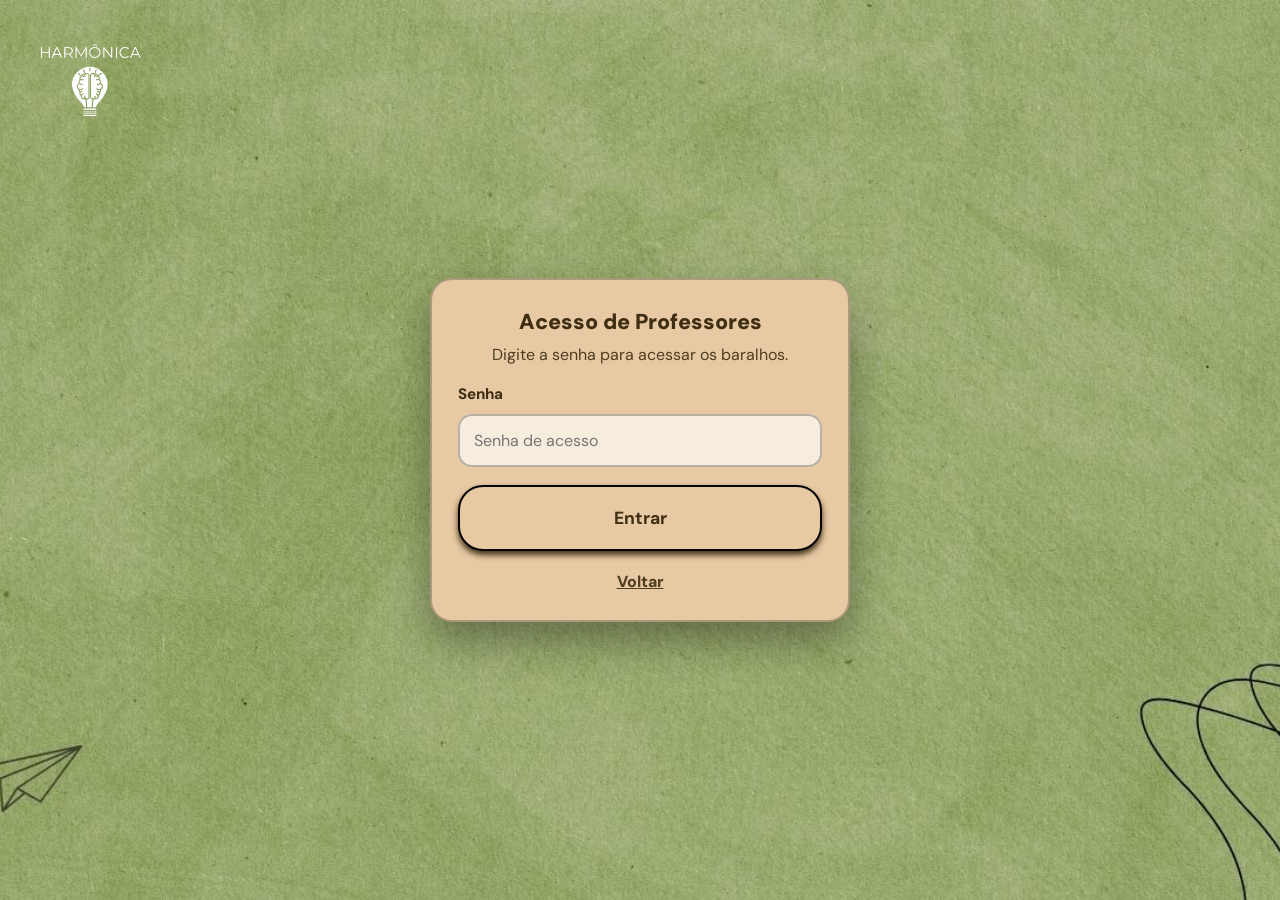
==== index.html @ 946de7f9 "primeiro commit adicionando projeto site harmonicamente ao github" ====
<!DOCTYPE html>
<html lang="pt-br">
<head>
    <meta charset="UTF-8">
    <meta name="viewport" content="width=device-width, initial-scale=1.0">
    <link rel="stylesheet" href="./styles/styles.css">
    <title>Baralho Musical</title>
</head>
<body>
    <img src="./styles/img/logo.png" alt="Logo Harmonica" class="logo-flutuante">
    
    <div class="main-content-wrapper">
        <main class="caderno-container">
            <div class="button-container">
                    <a id="select">COMO JOGAR</a>
                    <a href="baralhonotas.html">BARALHO DE NOTAS</a>
                    <a href="baralhoharmonico.html">BARALHO DE ACORDES</a>
                    <a href="#">EM BREVE!!</a>
            </div>
        </main>

        <div class="texto-container">
            <p>
                O <strong>Baralho Musical</strong> é um jogo de cartas que gera 
                elementos musicais aleatórios para você treinar identificação
                e reconhecimento, junto com seu professor ou sozinho. 

                Cada baralho possui três níveis:
                <strong>iniciante, médio</strong> e <strong>avançado</strong>, 
                e a dificuldade aumenta conforme o nível escolhido. 
                Simples, rápido e divertido para praticar música de um jeito diferente!
            </p>
        </div>
    </div>
<script src="./scripts/guard.js"></script>
</body>
</html>
---- styles/styles.css ----
/*FONTE*/
@import url('https://fonts.googleapis.com/css2?family=DM+Sans:ital,opsz,wght@0,9..40,100..1000;1,9..40,100..1000&display=swap');


/*RESET CSS*/
* {
    margin: 0;
    padding: 0;
    box-sizing: border-box;
    /* Altere a font-family para 'sans-serif' ou inclua o link para 'DM Sans' */
    font-family: "DM Sans" sans-serif; 
    text-decoration: none;
}

body {
    /* O Body agora será um container de coluna para centralizar o wrapper */
    display: flex;
    flex-direction: column;
    justify-content: center;
    align-items: center;
    min-height: 100vh;
    background: url(./img/HOME.jpg);
    background-size: cover;
    background-position: center;
}

/* Novo container para alinhar o caderno e o texto lado a lado */
.main-content-wrapper {
    display: flex;
    flex-direction: row-reverse;
    justify-content: center; /* Centraliza a seção no body */
    align-items: center;
    gap: 240px; /* Espaço entre o caderno e o texto */
    padding: 20px;
    max-width: 1200px; /* Limita a largura total */
    width: 100%;
}

.logo-flutuante {
    position: absolute;
    top: 10px;
    left: 20px;
    width: 140px; /* Tamanho do logo */
}

.caderno-container {
    /* Define o tamanho do caderno */
    width: 100%;
    max-width: 450px; /* Largura máxima do caderno */
    min-height: 550px; 
    
    /* A IMAGEM DO CADERNO */
    background-image: url('./img/blocodenotas.png');
    background-size: 100% 100%; 
    background-repeat: no-repeat;
    flex-shrink: 0; /* Impede o encolhimento do caderno */

    /* Centraliza os botões dentro do caderno */
    display: flex;
    flex-direction: column;
    justify-content: center;
    align-items: center;

    /* Ajuste o padding para posicionar os botões corretamente dentro da imagem */
    padding: 100px 50px 40px 50px; 
}

.button-container{
    display: flex;
    flex-direction: column;
    justify-content:center;
    align-items: center;
    width: 100%;
}

.button-container a {
    width: 100%;
    max-width: 300px;
    margin-bottom: 30px;

    background-color:#e7caa4 ; 
    color: #3f2e12; 
    border: 2px solid #050505; 
    padding: 20px 25px;
    font-size: 1.1em;
    font-weight: bold;
    cursor: pointer;
    border-radius: 25px;
    box-shadow: 0 4px 6px #3f2e12; 
    transition: all 0.1s;
    text-align: center;
}
#select{
    background-color: #3f2e12;
    color: #e7caa4;
}

#select:hover {
    transform: translateY(0); 
    box-shadow: 0 6px 12px #050505; 
    background-color: #3f2e12;
    color: #e7caa4;
}

.button-container a:not(select):hover {
    transform: translateY(-3px); 
    box-shadow: 0 6px 12px #050505; 
    background-color: #947645;
    color: #3f2e12;
}

.button-container a:active {
    transform: translateY(0); 
    box-shadow: 0 2px 4px #947645; 
}

.texto-container {
    /* Container para o texto */
    width: 100%;
    max-width: 850px; /* Limita a largura do texto para parecer uma coluna */
    color: #050505; /* Cor do texto */
}

.texto-container p {
    font-size: 1.2em;
    line-height: 1.6; /* Melhora a leitura */
    text-align: left;
}
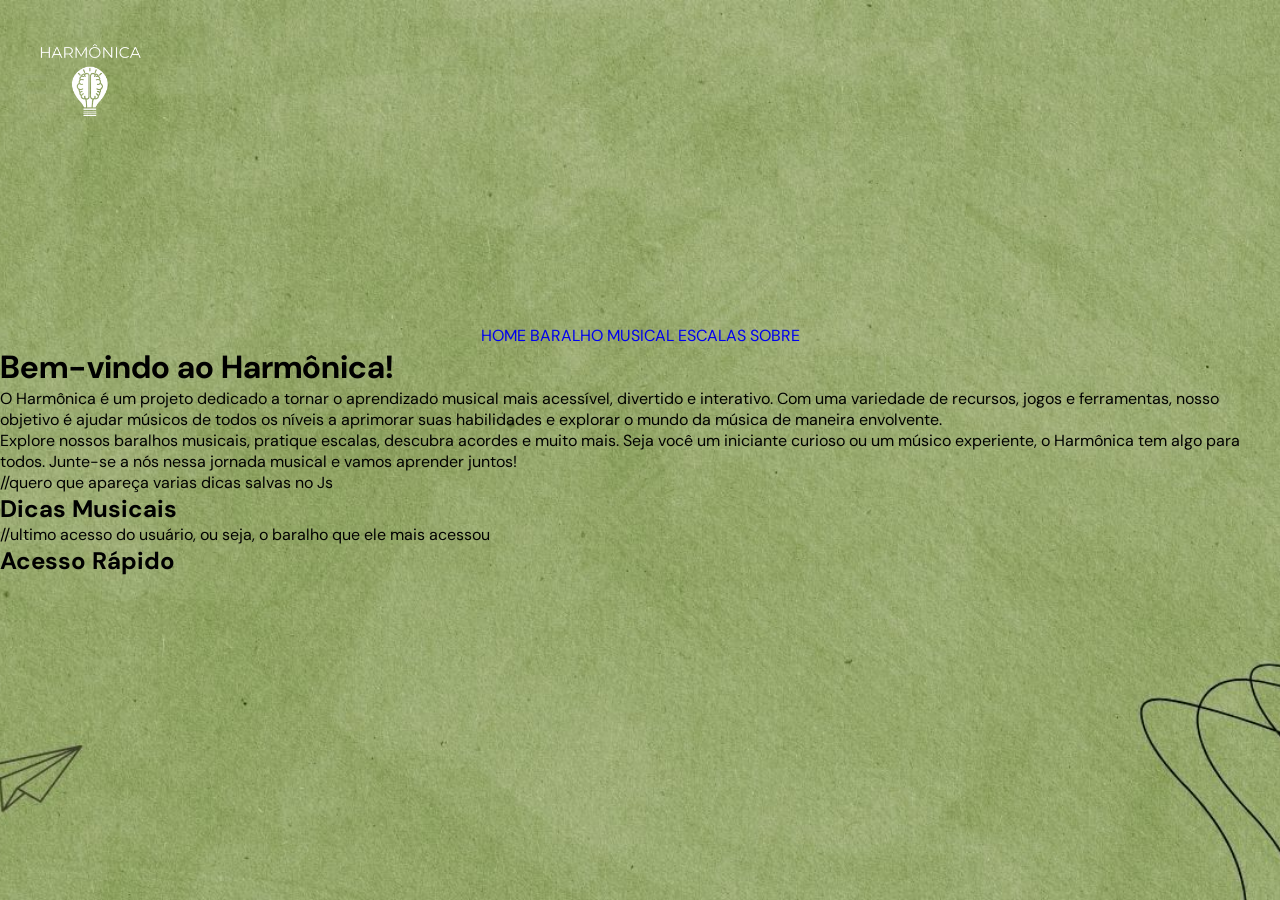
==== commit 6898e519: "fiz algumas modificações no css para ficar mais organizado e melhorar manutenções futuras" ====
--- a/index.html
+++ b/index.html
@@ -1,37 +1,47 @@
 <!DOCTYPE html>
-<html lang="pt-br">
+<html lang="en">
 <head>
     <meta charset="UTF-8">
     <meta name="viewport" content="width=device-width, initial-scale=1.0">
-    <link rel="stylesheet" href="./styles/styles.css">
-    <title>Baralho Musical</title>
+    <link rel="stylesheet" href="styles/base/reset.css">
+    <link rel="stylesheet" href="styles/base/typography.css">
+    <link rel="stylesheet" href="styles/base/variables.css">
+    <link rel="stylesheet" href="styles/components/buttons.css">
+    <link rel="stylesheet" href="styles/pages/home.css">
+    <title>Document</title>
 </head>
 <body>
-    <img src="./styles/img/logo.png" alt="Logo Harmonica" class="logo-flutuante">
-    
-    <div class="main-content-wrapper">
-        <main class="caderno-container">
-            <div class="button-container">
-                    <a id="select">COMO JOGAR</a>
-                    <a href="baralhonotas.html">BARALHO DE NOTAS</a>
-                    <a href="baralhoharmonico.html">BARALHO DE ACORDES</a>
-                    <a href="#">EM BREVE!!</a>
-            </div>
-        </main>
-
-        <div class="texto-container">
-            <p>
-                O <strong>Baralho Musical</strong> é um jogo de cartas que gera 
-                elementos musicais aleatórios para você treinar identificação
-                e reconhecimento, junto com seu professor ou sozinho. 
-
-                Cada baralho possui três níveis:
-                <strong>iniciante, médio</strong> e <strong>avançado</strong>, 
-                e a dificuldade aumenta conforme o nível escolhido. 
-                Simples, rápido e divertido para praticar música de um jeito diferente!
-            </p>
+        <img src="./styles/img/logo.png" alt="Logo Harmonica" class="logo-flutuante">
+        <nav class="nav-container">
+            <a href="index.html">HOME</a>
+            <a href="baralho.html">BARALHO MUSICAL</a>
+            <a href="#">ESCALAS</a>
+            <a href="sobre.html">SOBRE</a>
+        </nav>
+        <div class="container-conteudo">
+            <main class="conteudo-inicial">
+                <h1>Bem-vindo ao Harmônica!</h1>
+                <p>
+                    O Harmônica é um projeto dedicado a tornar o aprendizado musical mais acessível, divertido e interativo. 
+                    Com uma variedade de recursos, jogos e ferramentas, nosso objetivo é ajudar músicos de todos os níveis a aprimorar suas habilidades e explorar o mundo da música de maneira envolvente.
+                </p>
+                <p>
+                    Explore nossos baralhos musicais, pratique escalas, descubra acordes e muito mais. 
+                    Seja você um iniciante curioso ou um músico experiente, o Harmônica tem algo para todos. 
+                    Junte-se a nós nessa jornada musical e vamos aprender juntos!
+                </p>
+            </main>
+        <div class="container-dicasMusicais"> //quero que apareça varias dicas salvas no Js
+            <h2>Dicas Musicais</h2>
+                <ul id="dicasList">
+                        <!-- As dicas serão inseridas aqui pelo JavaScript -->
+                </ul>
         </div>
-    </div>
-<script src="./scripts/guard.js"></script>
+        <div class="container-acessoRapido"> //ultimo acesso do usuário, ou seja, o baralho que ele mais acessou
+            <h2>Acesso Rápido</h2>
+                <ul id="acessoRapidoList">
+                        <!-- O acesso rápido será inserido aqui pelo JavaScript -->
+                </ul>
+        </div>
 </body>
 </html>
--- a/styles/base/typography.css
+++ b/styles/base/typography.css
@@ -0,0 +1,8 @@
+@import url('https://fonts.googleapis.com/css2?family=DM+Sans:ital,opsz,wght@0,9..40,100..1000;1,9..40,100..1000&display=swap');
+
+body,
+button,
+input,
+a {
+    font-family: "DM Sans", sans-serif;
+}
--- a/styles/base/variables.css
+++ b/styles/base/variables.css
@@ -0,0 +1,20 @@
+:root {
+    --color-primary: #3f2e12;
+    --color-secondary: #e7caa4;
+    --color-hover: #947645;
+    --color-dark: #050505;
+    --color-modal: #d1bd8e;
+    --color-error: #7A3E2D;
+
+    --shadow-soft: 0 4px 6px var(--color-primary);
+    --shadow-strong: 0 6px 12px var(--color-dark);
+    --shadow-card: 0 14px 22px rgba(0,0,0,.20);
+    --shadow-modal: 0 20px 40px rgba(0,0,0,.4);
+    --shadow-login: 0 18px 40px rgba(0,0,0,.35);
+
+    --radius-button: 25px;
+    --radius-card: 17px;
+    --radius-inner-card: 12px;
+    --radius-modal: 20px;
+    --radius-login: 22px;
+}
--- a/styles/components/buttons.css
+++ b/styles/components/buttons.css
@@ -0,0 +1,60 @@
+    .button-container {
+    display: flex;
+    flex-direction: column;
+    justify-content: center;
+    align-items: center;
+    width: 100%;
+    gap: 20px;
+    }
+
+    .button-container a,
+    .button-random {
+    width: 100%;
+    max-width: 300px;
+    background-color: var(--color-secondary);
+    color: var(--color-primary);
+    border: 2px solid var(--color-dark);
+    padding: 18px 20px;
+    font-size: 1.05em;
+    font-weight: bold;
+    cursor: pointer;
+    border-radius: var(--radius-button);
+    box-shadow: var(--shadow-soft);
+    transition: all 0.15s ease;
+    text-align: center;
+    display: flex;
+    justify-content: center;
+    align-items: center;
+    }
+
+    #select,
+    .level-btn.active {
+    background-color: var(--color-primary);
+    color: var(--color-secondary);
+    box-shadow: var(--shadow-strong);
+    }
+
+    #select:hover,
+    .button-random:hover {
+    background-color: var(--color-primary);
+    color: var(--color-secondary);
+    box-shadow: var(--shadow-strong);
+    }
+
+    .button-container a:not(#select):hover {
+    transform: translateY(-3px);
+    box-shadow: var(--shadow-strong);
+    background-color: var(--color-hover);
+    color: var(--color-primary);
+    }
+
+    .button-container a:active,
+    .button-random:active {
+    transform: translateY(0);
+    }
+
+    .game-help {
+    font-size: 15px;
+    color: var(--color-primary);
+    text-decoration: underline;
+    }
--- a/styles/pages/home.css
+++ b/styles/pages/home.css
@@ -0,0 +1,79 @@
+    body {
+    display: flex;
+    flex-direction: column;
+    justify-content: center;
+    align-items: center;
+    min-height: 100vh;
+    background: url("../img/HOME.jpg");
+    background-size: cover;
+    background-position: center;
+    position: relative;
+    overflow-x: hidden;
+    }
+
+    .main-content-wrapper {
+    display: flex;
+    flex-direction: row-reverse;
+    justify-content: center;
+    align-items: center;
+    gap: 180px;
+    padding: 20px;
+    max-width: 1400px;
+    width: 100%;
+    }
+
+    .logo-flutuante {
+    position: absolute;
+    top: 10px;
+    left: 20px;
+    width: 140px;
+    }
+
+    .caderno-container {
+    width: 100%;
+    max-width: 440px;
+    min-height: 520px;
+    background-image: url("../img/blocodenotas.png");
+    background-size: 100% 100%;
+    background-repeat: no-repeat;
+    flex-shrink: 0;
+    display: flex;
+    flex-direction: column;
+    justify-content: center;
+    align-items: center;
+    padding: 60px 40px 60px 40px;
+    }
+
+    .texto-container {
+    width: 100%;
+    max-width: 560px;
+    color: var(--color-dark);
+    }
+
+    .texto-container p {
+    font-size: 1.2em;
+    line-height: 1.6;
+    text-align: left;
+    }
+
+    @media (max-width: 1100px) {
+    .main-content-wrapper {
+        flex-direction: column-reverse;
+        gap: 40px;
+        padding: 40px 20px;
+    }
+
+    .texto-container {
+        max-width: 700px;
+        text-align: center;
+    }
+
+    .texto-container p {
+        text-align: center;
+    }
+
+    .caderno-container {
+        max-width: 420px;
+        min-height: 580px;
+    }
+    }
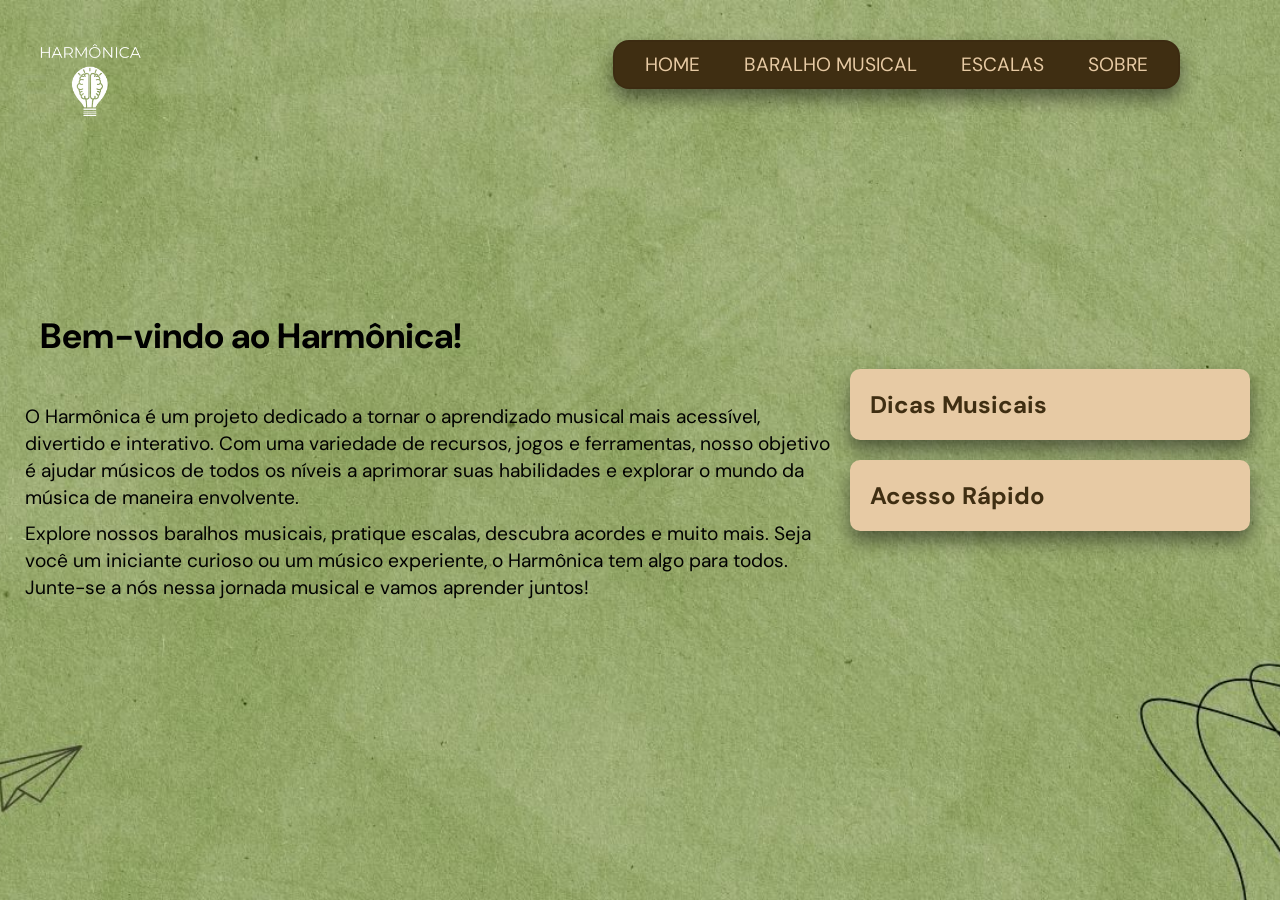
==== commit e665d963: "adicionei a pagina INDEX como um menu centralizado para as outras paginas do site, para futuramente " ====
--- a/index.html
+++ b/index.html
@@ -8,7 +8,7 @@
     <link rel="stylesheet" href="styles/base/variables.css">
     <link rel="stylesheet" href="styles/components/buttons.css">
     <link rel="stylesheet" href="styles/pages/home.css">
-    <title>Document</title>
+    <title>Harmonicamente</title>
 </head>
 <body>
         <img src="./styles/img/logo.png" alt="Logo Harmonica" class="logo-flutuante">
@@ -16,14 +16,15 @@
             <a href="index.html">HOME</a>
             <a href="baralho.html">BARALHO MUSICAL</a>
             <a href="#">ESCALAS</a>
-            <a href="sobre.html">SOBRE</a>
+            <a href="#">SOBRE</a>
         </nav>
         <div class="container-conteudo">
-            <main class="conteudo-inicial">
+            <main class="conteudo-inicial"> 
                 <h1>Bem-vindo ao Harmônica!</h1>
                 <p>
                     O Harmônica é um projeto dedicado a tornar o aprendizado musical mais acessível, divertido e interativo. 
-                    Com uma variedade de recursos, jogos e ferramentas, nosso objetivo é ajudar músicos de todos os níveis a aprimorar suas habilidades e explorar o mundo da música de maneira envolvente.
+                    Com uma variedade de recursos, jogos e ferramentas, nosso objetivo é ajudar músicos de todos os níveis a aprimorar suas habilidades 
+                    e explorar o mundo da música de maneira envolvente.
                 </p>
                 <p>
                     Explore nossos baralhos musicais, pratique escalas, descubra acordes e muito mais. 
@@ -31,17 +32,19 @@
                     Junte-se a nós nessa jornada musical e vamos aprender juntos!
                 </p>
             </main>
-        <div class="container-dicasMusicais"> //quero que apareça varias dicas salvas no Js
-            <h2>Dicas Musicais</h2>
-                <ul id="dicasList">
-                        <!-- As dicas serão inseridas aqui pelo JavaScript -->
-                </ul>
-        </div>
-        <div class="container-acessoRapido"> //ultimo acesso do usuário, ou seja, o baralho que ele mais acessou
-            <h2>Acesso Rápido</h2>
-                <ul id="acessoRapidoList">
-                        <!-- O acesso rápido será inserido aqui pelo JavaScript -->
-                </ul>
+        <div class="painel-rigth">
+            <div class="container-dicasMusicais">
+                <h2>Dicas Musicais</h2>
+                    <ul id="dicasList">
+                            <!-- As dicas serão inseridas aqui pelo JavaScript -->
+                    </ul>
+            </div>
+            <div class="container-acessoRapido"> 
+                <h2>Acesso Rápido</h2>
+                    <ul id="acessoRapidoList">
+                            <!-- O acesso rápido será inserido aqui pelo JavaScript -->
+                    </ul>
+            </div>
         </div>
 </body>
 </html>
--- a/styles/pages/home.css
+++ b/styles/pages/home.css
@@ -9,6 +9,26 @@
     background-position: center;
     position: relative;
     overflow-x: hidden;
+    }
+
+
+    .nav-container {
+    background-color: var(--color-primary);
+    border: 2px solid rgba(0, 0, 0, 0.055);
+    border-radius: 16px;
+    box-shadow: 0 10px 18px rgba(0, 0, 0, 0.466);
+    position: fixed;
+    top: 40px;
+    right: 100px;
+    z-index: 1000;
+    padding: 10px;
+    }
+
+    .nav-container a {
+    padding: 20px;
+    font-size: 1.2em;
+    text-decoration: none;
+    color: var(--color-secondary);
     }
 
     .main-content-wrapper {
@@ -29,6 +49,36 @@
     width: 140px;
     }
 
+    .container-conteudo {
+    display: flex;
+    justify-content: center;
+    align-items: center;
+    width: 100%;
+    max-width: 1400px;
+    padding: 20px;
+    }
+
+    .painel-right {
+    width: 100%;
+    display: flex;
+    flex-direction: column;
+    justify-content: center;
+    align-items: center;
+
+    }
+
+    .container-dicasMusicais, .container-acessoRapido {
+    background-color: var(--color-secondary);
+    color: var(--color-primary);
+    border-radius: 16px;
+    box-shadow: 0 10px 18px rgba(0, 0, 0, 0.466);
+    padding: 20px;  
+    width: 400px;
+    margin: 20px 10px;
+    border: none;
+    border-radius: 10px;
+    }
+
     .caderno-container {
     width: 100%;
     max-width: 440px;
@@ -42,6 +92,19 @@
     justify-content: center;
     align-items: center;
     padding: 60px 40px 60px 40px;
+    }
+    
+    .conteudo-inicial h1 {
+    font-size: 2.2em;
+    margin-bottom: 20px;
+    padding: 20px;
+    }
+
+    .conteudo-inicial p {
+    font-size: 1.2em;   
+    line-height: 1.4;
+    padding: 5px;
+    text-align: left;
     }
 
     .texto-container {
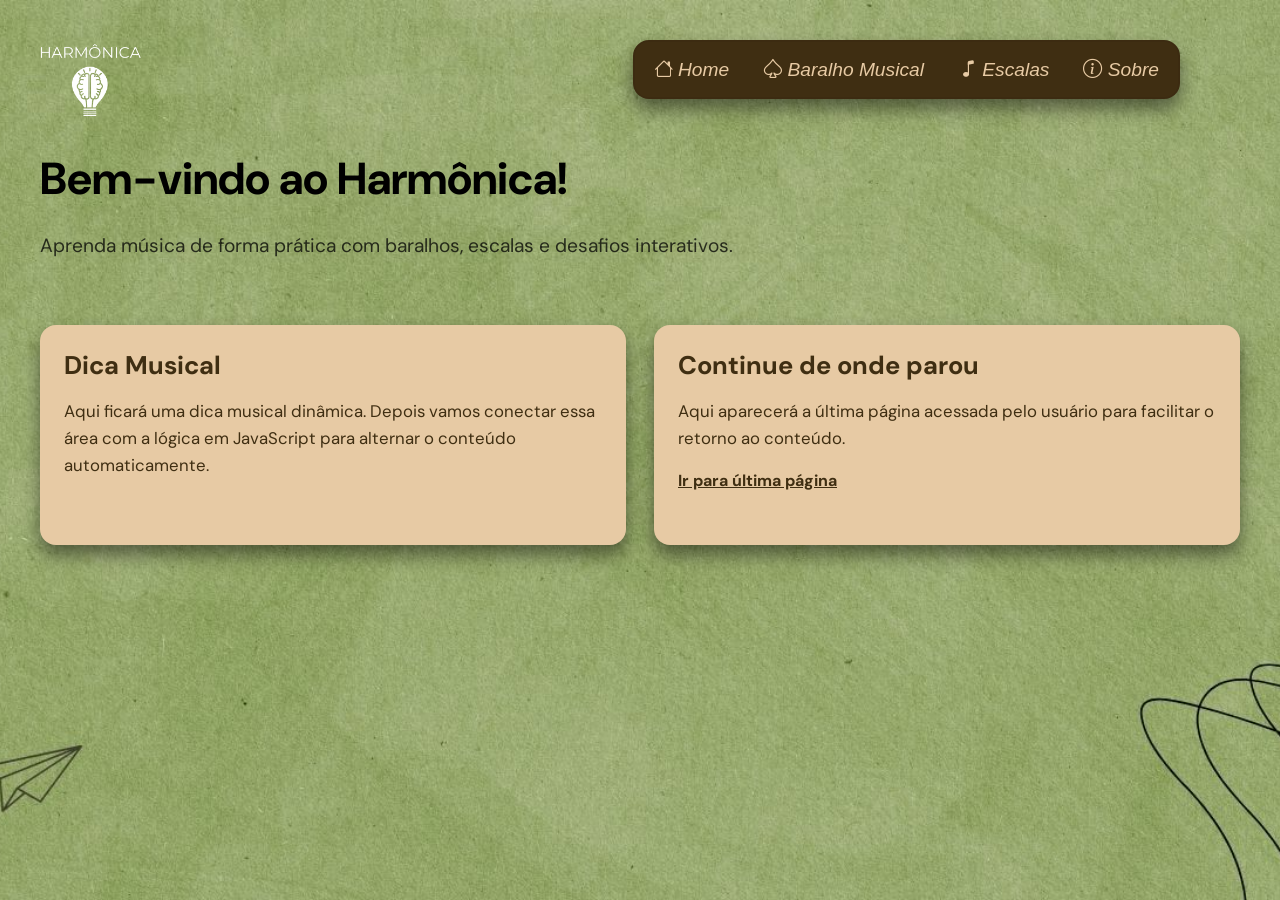
==== commit 22f5c748: "modificações no layout da pagina principal" ====
--- a/index.html
+++ b/index.html
@@ -1,50 +1,54 @@
-<!DOCTYPE html>
-<html lang="en">
-<head>
+    <!DOCTYPE html>
+    <html lang="pt-BR">
+    <head>
     <meta charset="UTF-8">
     <meta name="viewport" content="width=device-width, initial-scale=1.0">
+    <link rel="stylesheet" href="https://cdn.jsdelivr.net/npm/bootstrap-icons@1.11.3/font/bootstrap-icons.min.css">
     <link rel="stylesheet" href="styles/base/reset.css">
     <link rel="stylesheet" href="styles/base/typography.css">
     <link rel="stylesheet" href="styles/base/variables.css">
     <link rel="stylesheet" href="styles/components/buttons.css">
     <link rel="stylesheet" href="styles/pages/home.css">
     <title>Harmonicamente</title>
-</head>
-<body>
-        <img src="./styles/img/logo.png" alt="Logo Harmonica" class="logo-flutuante">
-        <nav class="nav-container">
-            <a href="index.html">HOME</a>
-            <a href="baralho.html">BARALHO MUSICAL</a>
-            <a href="#">ESCALAS</a>
-            <a href="#">SOBRE</a>
-        </nav>
+    </head>
+    <body>
+    <img src="./styles/img/logo.png" alt="Logo Harmônica" class="logo-flutuante">
+
+    <nav class="nav-container">
+        <a href="index.html"><i class="bi bi-house"> Home</i></a>
+        <a href="baralho.html"><i class="bi bi-suit-spade"> Baralho Musical</i></a>
+        <a href="#"><i class="bi bi-music-note"> Escalas</i></a>
+        <a href="#"><i class="bi bi-info-circle"> Sobre</i></a>
+    </nav>
+
+    <main class="home-wrapper">
         <div class="container-conteudo">
-            <main class="conteudo-inicial"> 
-                <h1>Bem-vindo ao Harmônica!</h1>
-                <p>
-                    O Harmônica é um projeto dedicado a tornar o aprendizado musical mais acessível, divertido e interativo. 
-                    Com uma variedade de recursos, jogos e ferramentas, nosso objetivo é ajudar músicos de todos os níveis a aprimorar suas habilidades 
-                    e explorar o mundo da música de maneira envolvente.
-                </p>
-                <p>
-                    Explore nossos baralhos musicais, pratique escalas, descubra acordes e muito mais. 
-                    Seja você um iniciante curioso ou um músico experiente, o Harmônica tem algo para todos. 
-                    Junte-se a nós nessa jornada musical e vamos aprender juntos!
-                </p>
-            </main>
-        <div class="painel-rigth">
-            <div class="container-dicasMusicais">
-                <h2>Dicas Musicais</h2>
-                    <ul id="dicasList">
-                            <!-- As dicas serão inseridas aqui pelo JavaScript -->
-                    </ul>
+        <section class="hero-home">
+            <div class="conteudo-inicial">
+            <h1>Bem-vindo ao Harmônica!</h1>
+            <p class="subtitulo-home">
+                Aprenda música de forma prática com baralhos, escalas e desafios interativos.
+            </p>
             </div>
-            <div class="container-acessoRapido"> 
-                <h2>Acesso Rápido</h2>
-                    <ul id="acessoRapidoList">
-                            <!-- O acesso rápido será inserido aqui pelo JavaScript -->
-                    </ul>
-            </div>
+        </section>
+
+        <section class="painel-inferior">
+            <article class="card-home">
+            <h2>Dica Musical</h2>
+            <p>
+                Aqui ficará uma dica musical dinâmica. Depois vamos conectar essa área com a lógica em JavaScript para alternar o conteúdo automaticamente.
+            </p>
+            </article>
+
+            <article class="card-home">
+            <h2>Continue de onde parou</h2>
+            <p>
+                Aqui aparecerá a última página acessada pelo usuário para facilitar o retorno ao conteúdo.
+            </p>
+            <a href="#" class="card-link">Ir para última página</a>
+            </article>
+        </section>
         </div>
-</body>
-</html>+    </main>
+    </body>
+    </html>
--- a/styles/base/typography.css
+++ b/styles/base/typography.css
@@ -5,4 +5,5 @@
 input,
 a {
     font-family: "DM Sans", sans-serif;
-}+}
+
--- a/styles/components/buttons.css
+++ b/styles/components/buttons.css
@@ -25,6 +25,10 @@
     display: flex;
     justify-content: center;
     align-items: center;
+    }
+
+    .button-random i {
+    font-size: 1.3em;
     }
 
     #select,
--- a/styles/pages/home.css
+++ b/styles/pages/home.css
@@ -1,7 +1,7 @@
     body {
     display: flex;
     flex-direction: column;
-    justify-content: center;
+    justify-content: flex-start;
     align-items: center;
     min-height: 100vh;
     background: url("../img/HOME.jpg");
@@ -11,6 +11,14 @@
     overflow-x: hidden;
     }
 
+    .logo-flutuante {
+    position: absolute;
+    top: 10px;
+    left: 20px;
+    width: 140px;
+    }
+
+    /* NAV */
 
     .nav-container {
     background-color: var(--color-primary);
@@ -21,15 +29,110 @@
     top: 40px;
     right: 100px;
     z-index: 1000;
-    padding: 10px;
+    padding: 5px;
+    display: flex;
+    align-items: center;
+    gap: 6px;
     }
 
     .nav-container a {
-    padding: 20px;
+    padding: 10px 14px;
     font-size: 1.2em;
     text-decoration: none;
     color: var(--color-secondary);
-    }
+    border-radius: 10px;
+    transition: background-color 0.2s ease, transform 0.2s ease;
+    }
+
+    .nav-container a:hover {
+    background-color: rgba(255, 255, 255, 0.08);
+    transform: translateY(-1px);
+    }
+
+    /* ÁREA PRINCIPAL DA HOME */
+
+    .home-wrapper {
+    width: 100%;
+    max-width: 1400px;
+    padding: 150px 40px 60px;
+    }
+
+    .container-conteudo {
+    width: 100%;
+    }
+
+    .hero-home {
+    margin-bottom: 60px;
+    }
+
+    .conteudo-inicial {
+    width: 100%;
+    max-width: 760px;
+    }
+
+    .conteudo-inicial h1 {
+    font-size: 2.8em;
+    margin-bottom: 20px;
+    padding: 0;
+    }
+
+    .subtitulo-home {
+    font-size: 1.2rem;
+    max-width: 700px;
+    margin: 18px 0 28px;
+    color: rgba(0, 0, 0, 0.75);
+    line-height: 1.6;
+    }
+
+    .conteudo-inicial p {
+    font-size: 1.2em;
+    line-height: 1.4;
+    padding: 5px 0;
+    text-align: left;
+    }
+
+    /* SEÇÃO INFERIOR */
+
+    .painel-inferior {
+    display: flex;
+    gap: 28px;
+    align-items: stretch;
+    width: 100%;
+    margin-top: 30px;
+    }
+
+    .card-home {
+    background-color: var(--color-secondary);
+    color: var(--color-primary);
+    box-shadow: 0 10px 18px rgba(0, 0, 0, 0.466);
+    padding: 24px;
+    border: none;
+    border-radius: 16px;
+    flex: 1;
+    min-height: 220px;
+    }
+
+    .card-home h2 {
+    font-size: 1.6em;
+    margin-bottom: 16px;
+    }
+
+    .card-home p {
+    font-size: 1.05em;
+    line-height: 1.6;
+    margin: 0;
+    }
+
+    .card-link {
+    display: inline-block;
+    margin-top: 18px;
+    color: var(--color-primary);
+    font-weight: 700;
+    text-decoration: underline;
+    }
+
+    /* ===== CLASSES ANTIGAS MANTIDAS ===== */
+    /* Mantive para não quebrar outras partes que você já possa estar usando */
 
     .main-content-wrapper {
     display: flex;
@@ -42,48 +145,12 @@
     width: 100%;
     }
 
-    .logo-flutuante {
-    position: absolute;
-    top: 10px;
-    left: 20px;
-    width: 140px;
-    }
-
-    .container-conteudo {
-    display: flex;
-    justify-content: center;
-    align-items: center;
-    width: 100%;
-    max-width: 1400px;
-    padding: 20px;
-    }
-
-    .painel-right {
-    width: 100%;
-    display: flex;
-    flex-direction: column;
-    justify-content: center;
-    align-items: center;
-
-    }
-
-    .container-dicasMusicais, .container-acessoRapido {
-    background-color: var(--color-secondary);
-    color: var(--color-primary);
-    border-radius: 16px;
-    box-shadow: 0 10px 18px rgba(0, 0, 0, 0.466);
-    padding: 20px;  
-    width: 400px;
-    margin: 20px 10px;
-    border: none;
-    border-radius: 10px;
-    }
-
     .caderno-container {
     width: 100%;
-    max-width: 440px;
-    min-height: 520px;
-    background-image: url("../img/blocodenotas.png");
+    max-width: 450px;
+    min-height: 550px;
+    margin-top: 50px;
+    background-image: url('../img/blocodenotas.png');
     background-size: 100% 100%;
     background-repeat: no-repeat;
     flex-shrink: 0;
@@ -91,20 +158,7 @@
     flex-direction: column;
     justify-content: center;
     align-items: center;
-    padding: 60px 40px 60px 40px;
-    }
-    
-    .conteudo-inicial h1 {
-    font-size: 2.2em;
-    margin-bottom: 20px;
-    padding: 20px;
-    }
-
-    .conteudo-inicial p {
-    font-size: 1.2em;   
-    line-height: 1.4;
-    padding: 5px;
-    text-align: left;
+    padding: 100px 50px 40px 50px;
     }
 
     .texto-container {
@@ -119,7 +173,33 @@
     text-align: left;
     }
 
+    /* RESPONSIVIDADE */
+
     @media (max-width: 1100px) {
+    .nav-container {
+        right: 30px;
+        top: 25px;
+        padding: 8px 12px;
+        gap: 2px;
+    }
+
+    .nav-container a {
+        font-size: 1em;
+        padding: 12px 14px;
+    }
+
+    .home-wrapper {
+        padding: 140px 24px 40px;
+    }
+
+    .conteudo-inicial h1 {
+        font-size: 2.3em;
+    }
+
+    .painel-inferior {
+        flex-direction: column;
+    }
+
     .main-content-wrapper {
         flex-direction: column-reverse;
         gap: 40px;
@@ -139,4 +219,36 @@
         max-width: 420px;
         min-height: 580px;
     }
+    }
+
+    @media (max-width: 700px) {
+    .logo-flutuante {
+        width: 110px;
+        left: 12px;
+        top: 12px;
+    }
+
+    .nav-container {
+        position: static;
+        margin-top: 90px;
+        width: calc(100% - 24px);
+        justify-content: center;
+        flex-wrap: wrap;
+    }
+
+    .home-wrapper {
+        padding: 30px 18px 30px;
+    }
+
+    .conteudo-inicial h1 {
+        font-size: 2em;
+    }
+
+    .subtitulo-home {
+        font-size: 1.05rem;
+    }
+
+    .card-home {
+        min-height: auto;
+    }
     }
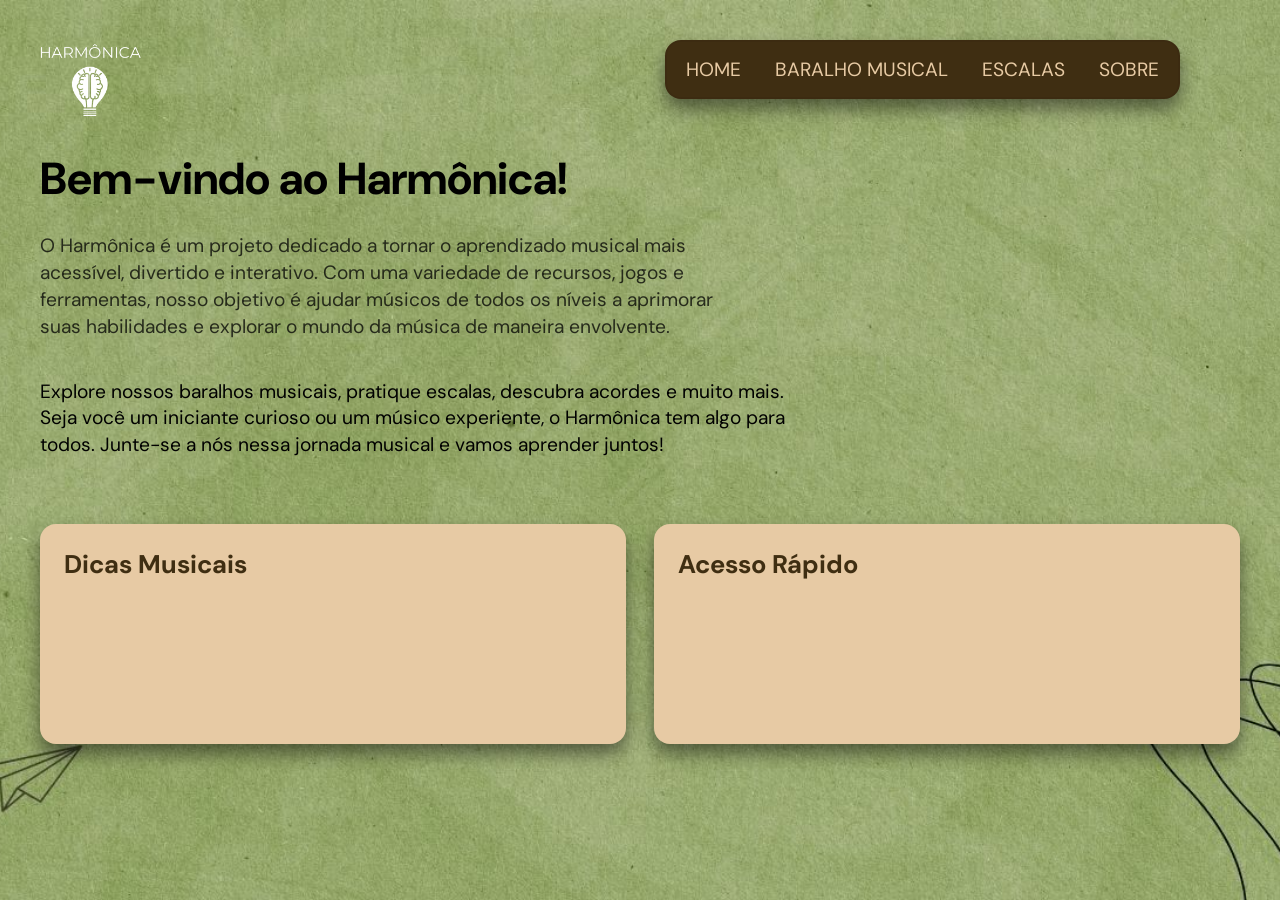
==== commit 6d3689cd: "Criei uma nova pasta e um novo arquivo css, chamado app-shell, nele coloquei todos os estilos css em" ====
--- a/index.html
+++ b/index.html
@@ -1,54 +1,63 @@
-    <!DOCTYPE html>
-    <html lang="pt-BR">
+<!DOCTYPE html>
+<html lang="pt-BR">
+
     <head>
     <meta charset="UTF-8">
     <meta name="viewport" content="width=device-width, initial-scale=1.0">
-    <link rel="stylesheet" href="https://cdn.jsdelivr.net/npm/bootstrap-icons@1.11.3/font/bootstrap-icons.min.css">
+
     <link rel="stylesheet" href="styles/base/reset.css">
     <link rel="stylesheet" href="styles/base/typography.css">
     <link rel="stylesheet" href="styles/base/variables.css">
+    <link rel="stylesheet" href="styles/layout/app-shell.css">
     <link rel="stylesheet" href="styles/components/buttons.css">
     <link rel="stylesheet" href="styles/pages/home.css">
+
     <title>Harmonicamente</title>
     </head>
+
     <body>
-    <img src="./styles/img/logo.png" alt="Logo Harmônica" class="logo-flutuante">
+    <img src="./styles/img/logo.png" alt="Logo Harmonica" class="logo-flutuante">
 
     <nav class="nav-container">
-        <a href="index.html"><i class="bi bi-house"> Home</i></a>
-        <a href="baralho.html"><i class="bi bi-suit-spade"> Baralho Musical</i></a>
-        <a href="#"><i class="bi bi-music-note"> Escalas</i></a>
-        <a href="#"><i class="bi bi-info-circle"> Sobre</i></a>
+        <a href="index.html">HOME</a>
+        <a href="baralho.html">BARALHO MUSICAL</a>
+        <a href="#">ESCALAS</a>
+        <a href="#">SOBRE</a>
     </nav>
 
-    <main class="home-wrapper">
-        <div class="container-conteudo">
-        <section class="hero-home">
-            <div class="conteudo-inicial">
-            <h1>Bem-vindo ao Harmônica!</h1>
-            <p class="subtitulo-home">
-                Aprenda música de forma prática com baralhos, escalas e desafios interativos.
-            </p>
-            </div>
-        </section>
+    <div class="container-conteudo home-wrapper">
+        <main class="conteudo-inicial hero-home">
+        <h1>Bem-vindo ao Harmônica!</h1>
+
+        <p class="subtitulo-home">
+            O Harmônica é um projeto dedicado a tornar o aprendizado musical mais acessível, divertido e interativo.
+            Com uma variedade de recursos, jogos e ferramentas, nosso objetivo é ajudar músicos de todos os níveis
+            a aprimorar suas habilidades e explorar o mundo da música de maneira envolvente.
+        </p>
+
+        <p>
+            Explore nossos baralhos musicais, pratique escalas, descubra acordes e muito mais.
+            Seja você um iniciante curioso ou um músico experiente, o Harmônica tem algo para todos.
+            Junte-se a nós nessa jornada musical e vamos aprender juntos!
+        </p>
+        </main>
 
         <section class="painel-inferior">
-            <article class="card-home">
-            <h2>Dica Musical</h2>
-            <p>
-                Aqui ficará uma dica musical dinâmica. Depois vamos conectar essa área com a lógica em JavaScript para alternar o conteúdo automaticamente.
-            </p>
-            </article>
+        <div class="card-home container-dicasMusicais">
+            <h2>Dicas Musicais</h2>
+            <ul id="dicasList">
+            <!-- As dicas serão inseridas aqui pelo JavaScript -->
+            </ul>
+        </div>
 
-            <article class="card-home">
-            <h2>Continue de onde parou</h2>
-            <p>
-                Aqui aparecerá a última página acessada pelo usuário para facilitar o retorno ao conteúdo.
-            </p>
-            <a href="#" class="card-link">Ir para última página</a>
-            </article>
+        <div class="card-home container-acessoRapido">
+            <h2>Acesso Rápido</h2>
+            <ul id="acessoRapidoList">
+            <!-- O acesso rápido será inserido aqui pelo JavaScript -->
+            </ul>
+        </div>
         </section>
-        </div>
-    </main>
+    </div>
     </body>
-    </html>+
+</html>
--- a/styles/layout/app-shell.css
+++ b/styles/layout/app-shell.css
@@ -0,0 +1,114 @@
+body {
+min-height: 100vh;
+background: url("../img/HOME.jpg");
+background-size: cover;
+background-position: center;
+position: relative;
+overflow-x: hidden;
+}
+
+.logo-flutuante {
+position: absolute;
+top: 10px;
+left: 20px;
+width: 140px;
+}
+
+.main-content-wrapper {
+display: flex;
+flex-direction: row-reverse;
+justify-content: center;
+align-items: center;
+width: 100%;
+}
+
+/* Variações de layout */
+.main-content-wrapper--home {
+max-width: 1400px;
+gap: 180px;
+padding: 20px;
+}
+
+.main-content-wrapper--baralho {
+max-width: 1600px;
+gap: 200px;
+padding: 60px;
+}
+
+.caderno-container {
+width: 100%;
+max-width: 450px;
+min-height: 550px;
+background-image: url("../img/blocodenotas.png");
+background-size: 100% 100%;
+background-repeat: no-repeat;
+flex-shrink: 0;
+display: flex;
+flex-direction: column;
+justify-content: center;
+align-items: center;
+padding: 100px 50px 40px 50px;
+}
+
+.caderno-container--home {
+margin-top: 50px;
+}
+
+.texto-container {
+width: 100%;
+color: var(--color-dark);
+}
+
+.texto-container--home {
+max-width: 560px;
+}
+
+.texto-container--baralho {
+max-width: 1200px;
+}
+
+.texto-container p {
+font-size: 1.2em;
+line-height: 1.6;
+text-align: left;
+}
+
+.container-conteudo--baralho {
+display: flex;
+flex-direction: column;
+justify-content: center;
+}
+
+@media (max-width: 1100px) {
+.main-content-wrapper,
+.main-content-wrapper--home,
+.main-content-wrapper--baralho {
+flex-direction: column-reverse;
+gap: 40px;
+padding: 40px 20px;
+}
+
+.texto-container,
+.texto-container--home,
+.texto-container--baralho {
+max-width: 700px;
+text-align: center;
+}
+
+.texto-container p {
+text-align: center;
+}
+
+.caderno-container {
+max-width: 420px;
+min-height: 580px;
+}
+}
+
+@media (max-width: 700px) {
+.logo-flutuante {
+width: 110px;
+left: 12px;
+top: 12px;
+}
+}
--- a/styles/pages/home.css
+++ b/styles/pages/home.css
@@ -1,254 +1,161 @@
-    body {
-    display: flex;
-    flex-direction: column;
-    justify-content: flex-start;
-    align-items: center;
-    min-height: 100vh;
-    background: url("../img/HOME.jpg");
-    background-size: cover;
-    background-position: center;
-    position: relative;
-    overflow-x: hidden;
-    }
+/* NAV */
+.nav-container {
+background-color: var(--color-primary);
+border: 2px solid rgba(0, 0, 0, 0.055);
+border-radius: 16px;
+box-shadow: 0 10px 18px rgba(0, 0, 0, 0.466);
+position: fixed;
+top: 40px;
+right: 100px;
+z-index: 1000;
+padding: 5px;
+display: flex;
+align-items: center;
+gap: 6px;
+}
 
-    .logo-flutuante {
-    position: absolute;
-    top: 10px;
-    left: 20px;
-    width: 140px;
-    }
+.nav-container a {
+padding: 10px 14px;
+font-size: 1.2em;
+text-decoration: none;
+color: var(--color-secondary);
+border-radius: 10px;
+transition: background-color 0.2s ease, transform 0.2s ease;
+}
 
-    /* NAV */
+.nav-container a:hover {
+background-color: rgba(255, 255, 255, 0.08);
+transform: translateY(-1px);
+}
 
-    .nav-container {
-    background-color: var(--color-primary);
-    border: 2px solid rgba(0, 0, 0, 0.055);
-    border-radius: 16px;
-    box-shadow: 0 10px 18px rgba(0, 0, 0, 0.466);
-    position: fixed;
-    top: 40px;
-    right: 100px;
-    z-index: 1000;
-    padding: 5px;
-    display: flex;
-    align-items: center;
-    gap: 6px;
-    }
+/* ÁREA PRINCIPAL DA HOME */
+.home-wrapper {
+width: 100%;
+max-width: 1400px;
+padding: 150px 40px 60px;
+}
 
-    .nav-container a {
-    padding: 10px 14px;
-    font-size: 1.2em;
-    text-decoration: none;
-    color: var(--color-secondary);
-    border-radius: 10px;
-    transition: background-color 0.2s ease, transform 0.2s ease;
-    }
+.container-conteudo {
+width: 100%;
+}
 
-    .nav-container a:hover {
-    background-color: rgba(255, 255, 255, 0.08);
-    transform: translateY(-1px);
-    }
+.hero-home {
+margin-bottom: 60px;
+}
 
-    /* ÁREA PRINCIPAL DA HOME */
+.conteudo-inicial {
+width: 100%;
+max-width: 760px;
+}
 
-    .home-wrapper {
-    width: 100%;
-    max-width: 1400px;
-    padding: 150px 40px 60px;
-    }
+.conteudo-inicial h1 {
+font-size: 2.8em;
+margin-bottom: 20px;
+padding: 0;
+}
 
-    .container-conteudo {
-    width: 100%;
-    }
+.subtitulo-home {
+font-size: 1.2rem;
+max-width: 700px;
+margin: 18px 0 28px;
+color: rgba(0, 0, 0, 0.75);
+line-height: 1.6;
+}
 
-    .hero-home {
-    margin-bottom: 60px;
-    }
+.conteudo-inicial p {
+font-size: 1.2em;
+line-height: 1.4;
+padding: 5px 0;
+text-align: left;
+}
 
-    .conteudo-inicial {
-    width: 100%;
-    max-width: 760px;
-    }
+/* SEÇÃO INFERIOR */
+.painel-inferior {
+display: flex;
+gap: 28px;
+align-items: stretch;
+width: 100%;
+margin-top: 30px;
+}
 
-    .conteudo-inicial h1 {
-    font-size: 2.8em;
-    margin-bottom: 20px;
-    padding: 0;
-    }
+.card-home {
+background-color: var(--color-secondary);
+color: var(--color-primary);
+box-shadow: 0 10px 18px rgba(0, 0, 0, 0.466);
+padding: 24px;
+border: none;
+border-radius: 16px;
+flex: 1;
+min-height: 220px;
+}
 
-    .subtitulo-home {
-    font-size: 1.2rem;
-    max-width: 700px;
-    margin: 18px 0 28px;
-    color: rgba(0, 0, 0, 0.75);
-    line-height: 1.6;
-    }
+.card-home h2 {
+font-size: 1.6em;
+margin-bottom: 16px;
+}
 
-    .conteudo-inicial p {
-    font-size: 1.2em;
-    line-height: 1.4;
-    padding: 5px 0;
-    text-align: left;
-    }
+.card-home p {
+font-size: 1.05em;
+line-height: 1.6;
+margin: 0;
+}
 
-    /* SEÇÃO INFERIOR */
+.card-link {
+display: inline-block;
+margin-top: 18px;
+color: var(--color-primary);
+font-weight: 700;
+text-decoration: underline;
+}
 
-    .painel-inferior {
-    display: flex;
-    gap: 28px;
-    align-items: stretch;
-    width: 100%;
-    margin-top: 30px;
-    }
+@media (max-width: 1100px) {
+.nav-container {
+right: 30px;
+top: 25px;
+padding: 8px 12px;
+gap: 2px;
+}
 
-    .card-home {
-    background-color: var(--color-secondary);
-    color: var(--color-primary);
-    box-shadow: 0 10px 18px rgba(0, 0, 0, 0.466);
-    padding: 24px;
-    border: none;
-    border-radius: 16px;
-    flex: 1;
-    min-height: 220px;
-    }
+.nav-container a {
+font-size: 1em;
+padding: 12px 14px;
+}
 
-    .card-home h2 {
-    font-size: 1.6em;
-    margin-bottom: 16px;
-    }
+.home-wrapper {
+padding: 140px 24px 40px;
+}
 
-    .card-home p {
-    font-size: 1.05em;
-    line-height: 1.6;
-    margin: 0;
-    }
+.conteudo-inicial h1 {
+font-size: 2.3em;
+}
 
-    .card-link {
-    display: inline-block;
-    margin-top: 18px;
-    color: var(--color-primary);
-    font-weight: 700;
-    text-decoration: underline;
-    }
+.painel-inferior {
+flex-direction: column;
+}
+}
 
-    /* ===== CLASSES ANTIGAS MANTIDAS ===== */
-    /* Mantive para não quebrar outras partes que você já possa estar usando */
+@media (max-width: 700px) {
+.nav-container {
+position: static;
+margin-top: 90px;
+width: calc(100% - 24px);
+justify-content: center;
+flex-wrap: wrap;
+}
 
-    .main-content-wrapper {
-    display: flex;
-    flex-direction: row-reverse;
-    justify-content: center;
-    align-items: center;
-    gap: 180px;
-    padding: 20px;
-    max-width: 1400px;
-    width: 100%;
-    }
+.home-wrapper {
+padding: 30px 18px 30px;
+}
 
-    .caderno-container {
-    width: 100%;
-    max-width: 450px;
-    min-height: 550px;
-    margin-top: 50px;
-    background-image: url('../img/blocodenotas.png');
-    background-size: 100% 100%;
-    background-repeat: no-repeat;
-    flex-shrink: 0;
-    display: flex;
-    flex-direction: column;
-    justify-content: center;
-    align-items: center;
-    padding: 100px 50px 40px 50px;
-    }
+.conteudo-inicial h1 {
+font-size: 2em;
+}
 
-    .texto-container {
-    width: 100%;
-    max-width: 560px;
-    color: var(--color-dark);
-    }
+.subtitulo-home {
+font-size: 1.05rem;
+}
 
-    .texto-container p {
-    font-size: 1.2em;
-    line-height: 1.6;
-    text-align: left;
-    }
-
-    /* RESPONSIVIDADE */
-
-    @media (max-width: 1100px) {
-    .nav-container {
-        right: 30px;
-        top: 25px;
-        padding: 8px 12px;
-        gap: 2px;
-    }
-
-    .nav-container a {
-        font-size: 1em;
-        padding: 12px 14px;
-    }
-
-    .home-wrapper {
-        padding: 140px 24px 40px;
-    }
-
-    .conteudo-inicial h1 {
-        font-size: 2.3em;
-    }
-
-    .painel-inferior {
-        flex-direction: column;
-    }
-
-    .main-content-wrapper {
-        flex-direction: column-reverse;
-        gap: 40px;
-        padding: 40px 20px;
-    }
-
-    .texto-container {
-        max-width: 700px;
-        text-align: center;
-    }
-
-    .texto-container p {
-        text-align: center;
-    }
-
-    .caderno-container {
-        max-width: 420px;
-        min-height: 580px;
-    }
-    }
-
-    @media (max-width: 700px) {
-    .logo-flutuante {
-        width: 110px;
-        left: 12px;
-        top: 12px;
-    }
-
-    .nav-container {
-        position: static;
-        margin-top: 90px;
-        width: calc(100% - 24px);
-        justify-content: center;
-        flex-wrap: wrap;
-    }
-
-    .home-wrapper {
-        padding: 30px 18px 30px;
-    }
-
-    .conteudo-inicial h1 {
-        font-size: 2em;
-    }
-
-    .subtitulo-home {
-        font-size: 1.05rem;
-    }
-
-    .card-home {
-        min-height: auto;
-    }
-    }+.card-home {
+min-height: auto;
+}
+}
